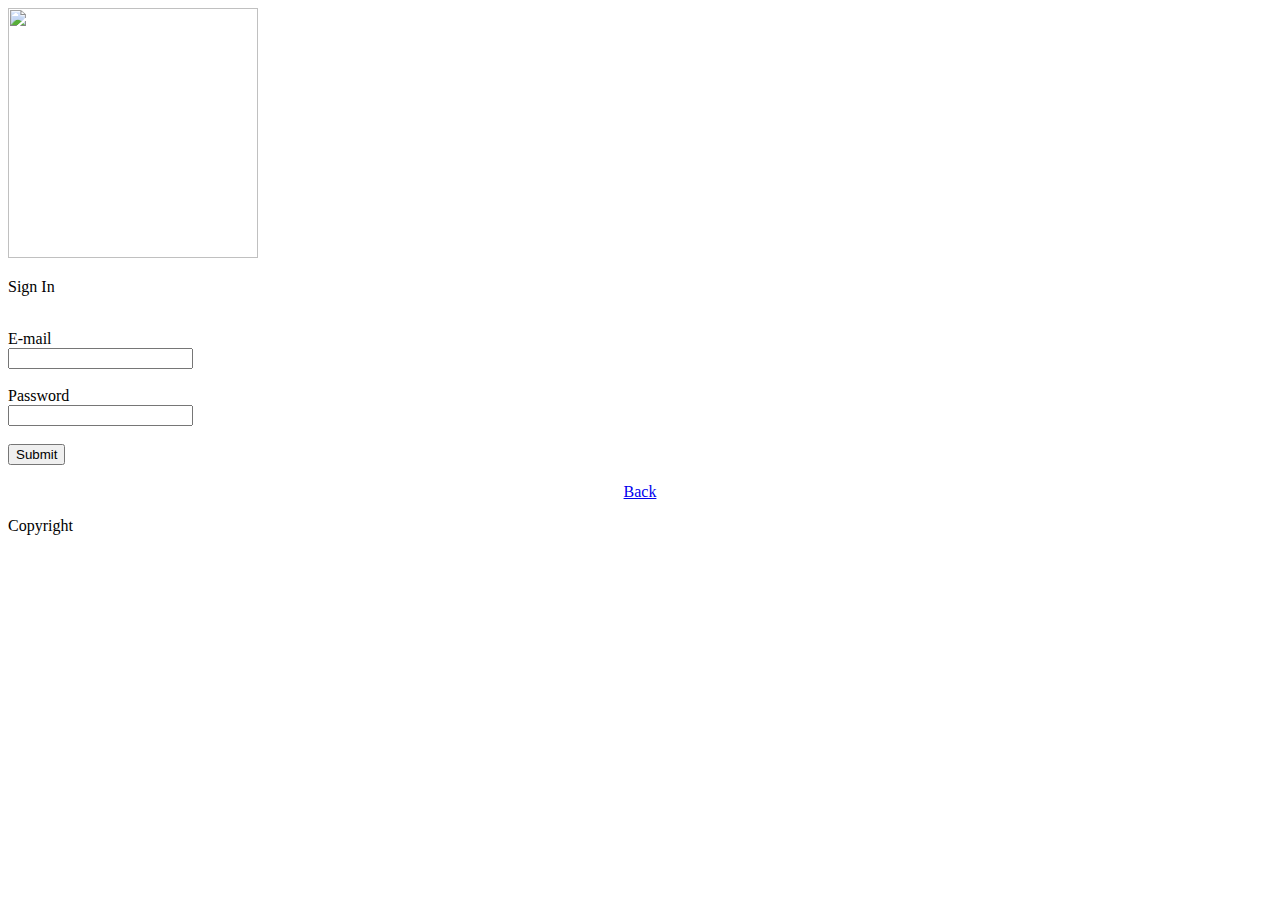
==== login.html @ a87e4bee "menambahkan login.html" ====
<!DOCTYPE html>

<html>

    <head>

        <title>Masuk</title>

    </head>
    <link href="style.css" type="text/css" rel="stylesheet">
    <link rel="stylesheet" href="head-foot.css" />
    <body>

        <header>
            <div class="logo">
              <img src="fox.png" width="250" height="250">
            </div>
        </header>

        <main>
        <div class="aform">
            <p class="aregister">Sign In</p>​
            
                <form action="home.html">

                  <label for="email">E-mail</label>
                  <br>
                  <input type="text" name="email" class="login_form" required>
                  <br>
                  <br>

                  <label for="password">Password</label>
                  <br>
                  <input type="password" name="password" class="login_form" required>
                  <br>
                  <br>

                  <input type="submit" value="Submit" class="button_form" required>
    
                  <center>
                  <br>
                  <a class="alink" href="welcome.html">Back</a>
                  </center>

                </form>
        </div>
        </main>

        

        <footer>
            <div class="footer">
                <p>Copyright</p>
            </div>

        </footer>

    </body>

</html>
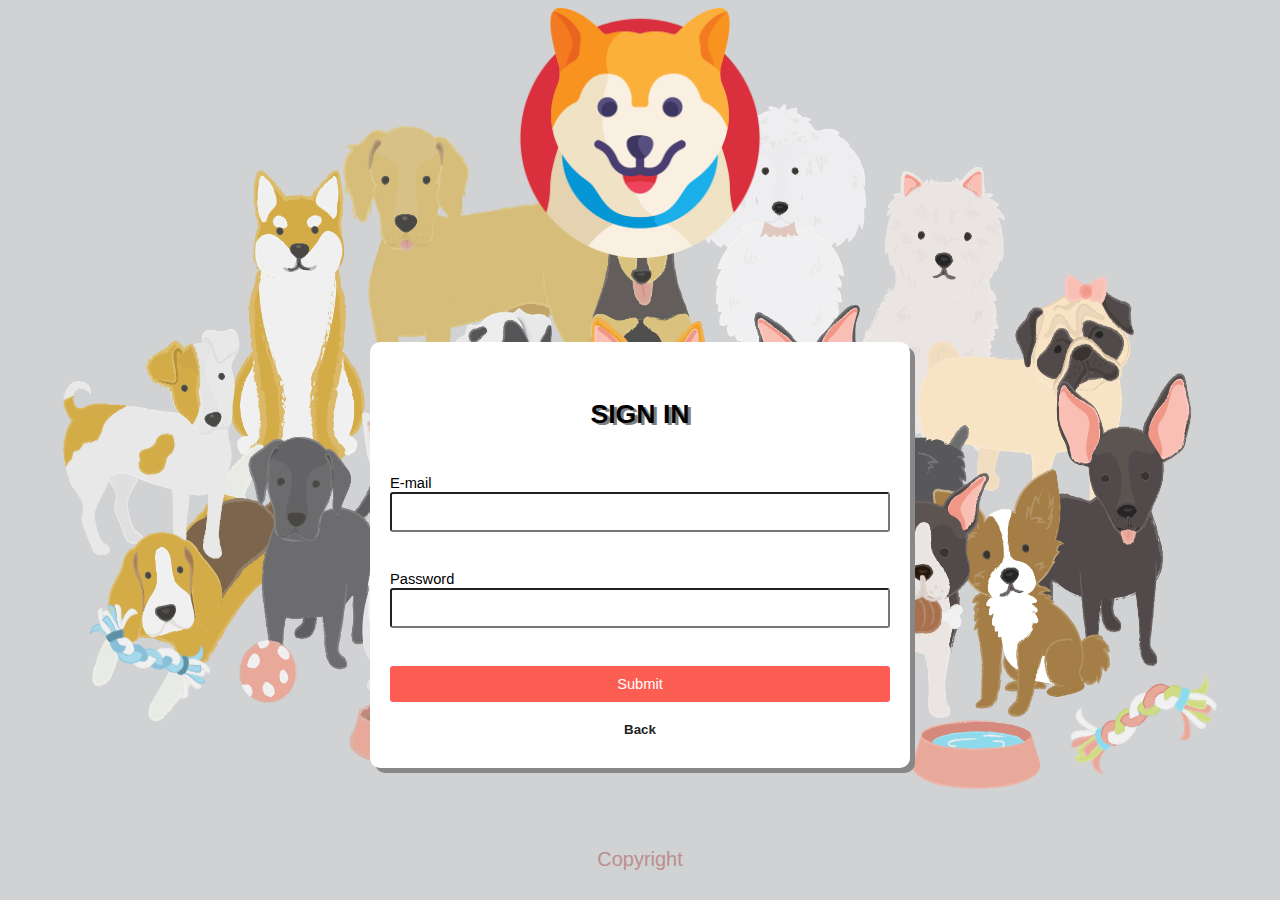
==== commit e22f0c09: "fix version" ====
--- a/login.html
+++ b/login.html
@@ -39,7 +39,7 @@
     
                   <center>
                   <br>
-                  <a class="alink" href="welcome.html">Back</a>
+                  <a class="alink" href="index.html">Back</a>
                   </center>
 
                 </form>
--- a/style.css
+++ b/style.css
@@ -0,0 +1,58 @@
+
+body{
+    font-family: 'Lucida Sans', 'Lucida Sans Regular', 'Lucida Grande', 'Lucida Sans Unicode', Geneva, Verdana, sans-serif;
+    background: url("Dog.jpg") no-repeat fixed;
+    background-size: 100% 100%;
+}
+
+h2{
+    text-align: center;
+    font-weight: 300;
+}
+
+.aregister{
+    font-size: 20pt;
+    text-align: center;
+    text-transform: uppercase;
+    font-weight: bold;
+    text-shadow: 3px 2px grey
+}
+
+.aform{
+    width: 500px;
+    background: white;
+    margin: 80px auto;
+    padding: 30px 20px;
+    border-radius: 10px;
+    box-shadow: 5px 5px #888;
+}
+
+label{
+    font-size: 11pt;
+}
+
+.login_form{
+    box-sizing: border-box;
+    width:100%;
+    padding: 10px;
+    font-size: 11pt;
+    margin-bottom: 20px;
+    border-radius: 3px;
+}
+
+.button_form{
+    background: #fd5e53;
+    color: white;
+    font-size: 11pt;
+    width: 100%;
+    border: none;
+    border-radius: 3px;
+    padding: 10px 20px; 
+}
+
+.alink{
+    color: #232323;
+    text-decoration: none;
+    font-size: 10pt;
+    font-weight: bold;
+}--- a/head-foot.css
+++ b/head-foot.css
@@ -0,0 +1,46 @@
+.logo{
+    width: 100%;
+    height: auto;
+    background: none;
+    text-align: center;
+    color: #fff;
+    }
+
+.navigation{
+            background: none;
+            text-align: center;
+            width: 100%;
+            height: auto;
+        }
+        
+.navigation ul{
+            display: inline-block;
+            list-style: none;
+        }
+        
+.navigation ul li{
+            text-align: center;
+            float:left;
+        }        
+        
+.navigation ul li a{
+            display: block;
+            color: #f8c3af;
+            text-decoration: none;
+            padding: 0px 20px;
+            line-height:30px;
+            font-size: 25pt;
+            text-shadow: 3px 2px 1px grey
+        }
+        
+.navigation ul li a:hover{
+            background-color: white;
+            color: black;
+            border-radius: 7px;
+}
+
+.footer p{
+    color: rosybrown;
+    text-align: center;
+    font-size: 20px;
+}